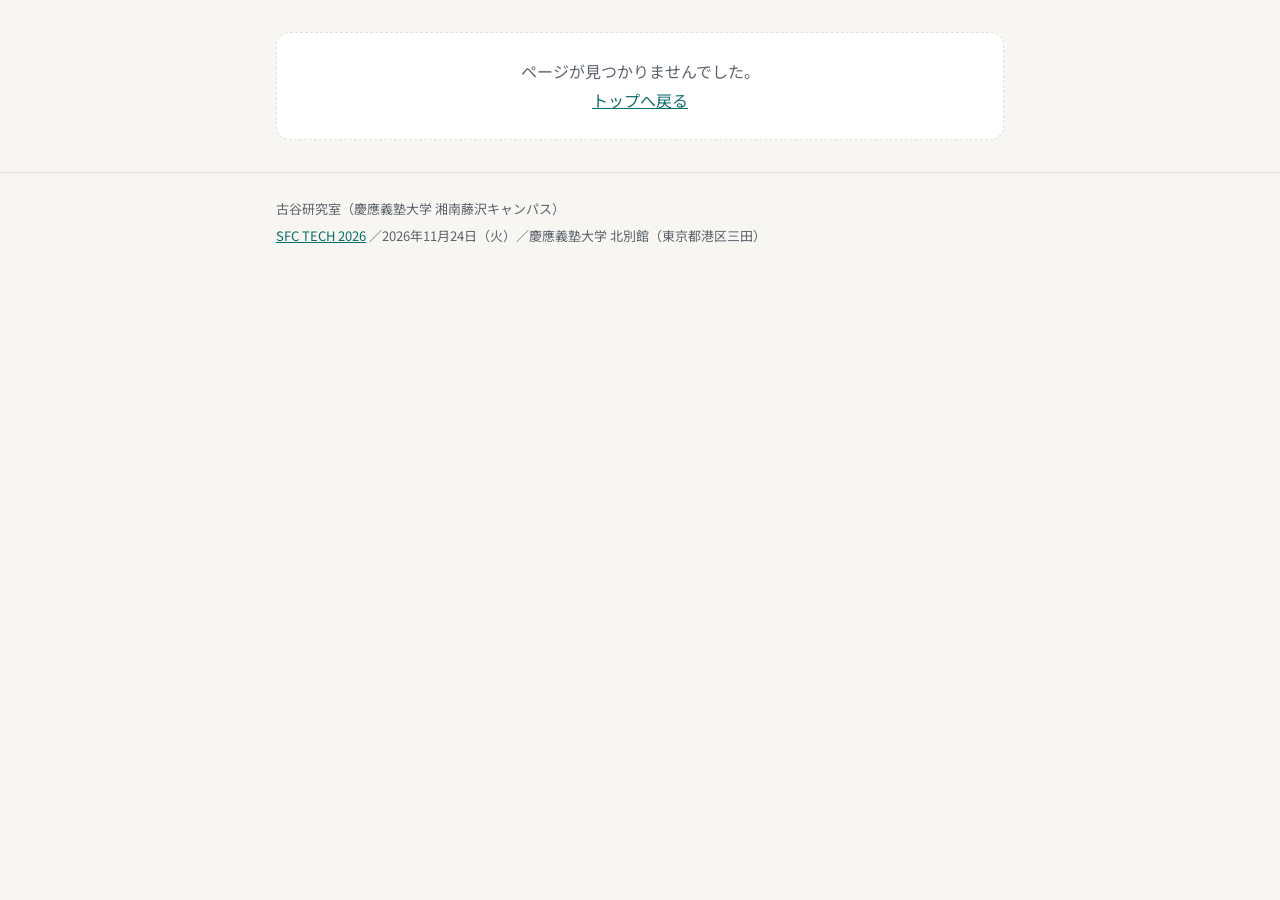
==== group.html @ 546546d0 "SFC TECH 2026 古谷研サイトの骨組み Co-Authored-By: Claude Opus 5.5 <noreply@anthropic.com>" ====
<!doctype html>
<html lang="ja">
<head>
  <meta charset="utf-8">
  <meta name="viewport" content="width=device-width, initial-scale=1">
  <title>古谷研究室｜SFC TECH 2026</title>
  <link rel="preconnect" href="https://fonts.googleapis.com">
  <link rel="preconnect" href="https://fonts.gstatic.com" crossorigin>
  <link href="https://fonts.googleapis.com/css2?family=Noto+Sans+JP:wght@400;700&display=swap" rel="stylesheet">
  <link rel="stylesheet" href="style.css">
</head>
<body>
  <main class="wrap" id="group"></main>
  <footer><div class="wrap" id="footer"></div></footer>
  <script src="data.js"></script>
  <script src="app.js"></script>
</body>
</html>
---- style.css ----
:root {
  --bg: #f7f6f2;
  --surface: #ffffff;
  --text: #1c1f24;
  --muted: #5d636c;
  --line: #e2e0d9;
  --accent: #0b6e69;
  --accent-soft: #e3f1ef;
  --radius: 14px;
  --max: 760px;
}
@media (prefers-color-scheme: dark) {
  :root:not([data-theme="light"]) {
    --bg: #14171b;
    --surface: #1d2126;
    --text: #e8e9eb;
    --muted: #a0a6ae;
    --line: #2e333a;
    --accent: #4fc2b9;
    --accent-soft: #1d3331;
  }
}
:root[data-theme="dark"] {
  --bg: #14171b;
  --surface: #1d2126;
  --text: #e8e9eb;
  --muted: #a0a6ae;
  --line: #2e333a;
  --accent: #4fc2b9;
  --accent-soft: #1d3331;
}

* { box-sizing: border-box; }
html { -webkit-text-size-adjust: 100%; }
body {
  margin: 0;
  background: var(--bg);
  color: var(--text);
  font-family: "Noto Sans JP", system-ui, -apple-system, "Hiragino Sans", sans-serif;
  line-height: 1.8;
  font-size: 16px;
}
a { color: var(--accent); }
img { max-width: 100%; display: block; }

.wrap { max-width: var(--max); margin: 0 auto; padding: 0 16px; }

/* ---------- header ---------- */
.hero { padding: 56px 0 32px; }
.eyebrow {
  display: inline-block;
  font-size: 13px;
  font-weight: 700;
  letter-spacing: 0.08em;
  color: var(--accent);
  background: var(--accent-soft);
  padding: 4px 10px;
  border-radius: 999px;
}
.hero h1 {
  font-size: clamp(30px, 8vw, 44px);
  line-height: 1.25;
  margin: 16px 0 4px;
  letter-spacing: 0.02em;
}
.hero .en { color: var(--muted); font-size: 14px; margin: 0 0 24px; }
.theme { font-size: 20px; font-weight: 700; margin: 0 0 8px; }
.lead { margin: 0 0 16px; }
.meta { color: var(--muted); font-size: 14px; margin: 0; }

/* ---------- group list ---------- */
.section-title {
  font-size: 13px;
  font-weight: 700;
  letter-spacing: 0.1em;
  color: var(--muted);
  margin: 24px 0 12px;
}
.cards { display: grid; gap: 14px; margin-bottom: 48px; }
.card {
  display: block;
  text-decoration: none;
  color: inherit;
  background: var(--surface);
  border: 1px solid var(--line);
  border-radius: var(--radius);
  overflow: hidden;
  transition: transform 0.15s ease, border-color 0.15s ease;
}
.card:hover { transform: translateY(-2px); border-color: var(--accent); }
.card .thumb { aspect-ratio: 16 / 9; background: var(--accent-soft); object-fit: cover; width: 100%; }
.card .body { padding: 16px 18px 18px; }
.card .tag { font-size: 12px; font-weight: 700; color: var(--accent); }
.card h3 { margin: 2px 0 4px; font-size: 18px; line-height: 1.45; }
.card p { margin: 0; color: var(--muted); font-size: 14px; }
.card.draft { opacity: 0.7; }
.badge {
  display: inline-block;
  font-size: 11px;
  color: var(--muted);
  border: 1px solid var(--line);
  border-radius: 999px;
  padding: 0 8px;
  margin-left: 6px;
  vertical-align: 1px;
}

/* ---------- group page ---------- */
.back { display: inline-block; margin: 24px 0 0; font-size: 14px; text-decoration: none; }
.group-hero { padding: 24px 0 8px; }
.group-hero h1 { font-size: clamp(24px, 6.5vw, 34px); line-height: 1.35; margin: 6px 0 8px; }
.group-hero .catch { font-size: 17px; color: var(--muted); margin: 0; }
.cover { border-radius: var(--radius); margin: 20px 0 8px; width: 100%; }
.block { margin: 32px 0; }
.block h2 {
  font-size: 18px;
  margin: 0 0 8px;
  padding-left: 12px;
  border-left: 4px solid var(--accent);
  line-height: 1.4;
}
.block p { margin: 0 0 12px; white-space: pre-wrap; }
.block ul { margin: 0; padding-left: 1.3em; }
.gallery { display: grid; gap: 12px; }
.gallery figure { margin: 0; }
.gallery img { border-radius: 10px; width: 100%; }
.gallery figcaption { font-size: 13px; color: var(--muted); margin-top: 4px; }
.video { position: relative; aspect-ratio: 16 / 9; border-radius: 10px; overflow: hidden; }
.video iframe { position: absolute; inset: 0; width: 100%; height: 100%; border: 0; }
.draft-note {
  background: var(--surface);
  border: 1px dashed var(--line);
  border-radius: var(--radius);
  padding: 24px;
  text-align: center;
  color: var(--muted);
  margin: 32px 0;
}
.pager { display: flex; justify-content: space-between; gap: 12px; margin: 40px 0; font-size: 14px; }
.pager a { text-decoration: none; }

footer {
  border-top: 1px solid var(--line);
  padding: 24px 0 40px;
  color: var(--muted);
  font-size: 13px;
}
footer p { margin: 0 0 4px; }

@media (min-width: 640px) {
  .cards { grid-template-columns: 1fr 1fr; }
  .gallery { grid-template-columns: 1fr 1fr; }
}
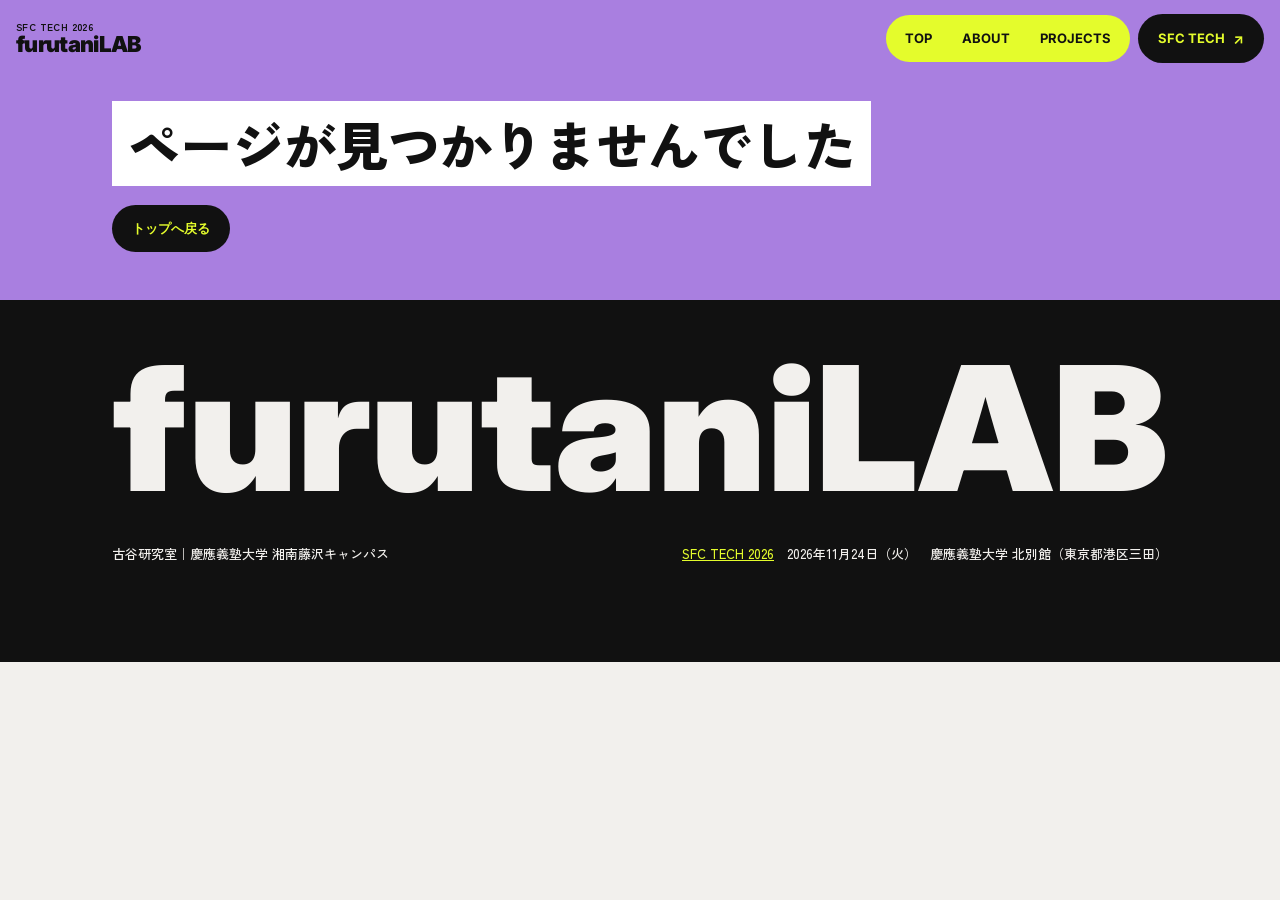
==== commit b53a54e5: "参考サイトの雰囲気に寄せてUIを刷新 Co-Authored-By: Claude Opus 5.5 <noreply@anthropic.com>" ====
--- a/group.html
+++ b/group.html
@@ -2,16 +2,17 @@
 <html lang="ja">
 <head>
   <meta charset="utf-8">
-  <meta name="viewport" content="width=device-width, initial-scale=1">
+  <meta name="viewport" content="width=device-width, initial-scale=1, viewport-fit=cover">
   <title>古谷研究室｜SFC TECH 2026</title>
   <link rel="preconnect" href="https://fonts.googleapis.com">
   <link rel="preconnect" href="https://fonts.gstatic.com" crossorigin>
-  <link href="https://fonts.googleapis.com/css2?family=Noto+Sans+JP:wght@400;700&display=swap" rel="stylesheet">
+  <link href="https://fonts.googleapis.com/css2?family=Inter:wght@400;700;900&family=Zen+Kaku+Gothic+New:wght@500;700;900&display=swap" rel="stylesheet">
   <link rel="stylesheet" href="style.css">
 </head>
 <body>
-  <main class="wrap" id="group"></main>
-  <footer><div class="wrap" id="footer"></div></footer>
+  <div id="header"></div>
+  <main id="group"></main>
+  <footer class="site-footer" id="footer"></footer>
   <script src="data.js"></script>
   <script src="app.js"></script>
 </body>
--- a/style.css
+++ b/style.css
@@ -1,153 +1,409 @@
 :root {
-  --bg: #f7f6f2;
-  --surface: #ffffff;
-  --text: #1c1f24;
-  --muted: #5d636c;
-  --line: #e2e0d9;
-  --accent: #0b6e69;
-  --accent-soft: #e3f1ef;
-  --radius: 14px;
-  --max: 760px;
-}
-@media (prefers-color-scheme: dark) {
-  :root:not([data-theme="light"]) {
-    --bg: #14171b;
-    --surface: #1d2126;
-    --text: #e8e9eb;
-    --muted: #a0a6ae;
-    --line: #2e333a;
-    --accent: #4fc2b9;
-    --accent-soft: #1d3331;
-  }
-}
-:root[data-theme="dark"] {
-  --bg: #14171b;
-  --surface: #1d2126;
-  --text: #e8e9eb;
-  --muted: #a0a6ae;
-  --line: #2e333a;
-  --accent: #4fc2b9;
-  --accent-soft: #1d3331;
+  --base: #f2f0ed;
+  --base-2: #dad6d0;
+  --black: #111111;
+  --white: #ffffff;
+  --yellow: #e4fc2c;
+  --muted: #5f5b55;
+  --hero: #a97fe0;
+  --en: "Inter", system-ui, sans-serif;
+  --ja: "Zen Kaku Gothic New", "Hiragino Sans", "Noto Sans JP", sans-serif;
+  --pill: 999px;
 }
 
 * { box-sizing: border-box; }
-html { -webkit-text-size-adjust: 100%; }
+html { -webkit-text-size-adjust: 100%; scroll-behavior: smooth; }
 body {
   margin: 0;
-  background: var(--bg);
-  color: var(--text);
-  font-family: "Noto Sans JP", system-ui, -apple-system, "Hiragino Sans", sans-serif;
+  background: var(--base);
+  color: var(--black);
+  font-family: var(--ja);
+  font-weight: 500;
   line-height: 1.8;
   font-size: 16px;
-}
-a { color: var(--accent); }
+  overflow-x: hidden;
+}
+a { color: inherit; }
 img { max-width: 100%; display: block; }
-
-.wrap { max-width: var(--max); margin: 0 auto; padding: 0 16px; }
-
-/* ---------- header ---------- */
-.hero { padding: 56px 0 32px; }
-.eyebrow {
+.en { font-family: var(--en); }
+.wrap { max-width: 1120px; margin: 0 auto; padding: 0 16px; }
+@media (min-width: 768px) { .wrap { padding: 0 32px; } }
+
+/* =========================================================
+   header / nav
+   ========================================================= */
+.site-header {
+  position: fixed;
+  inset: 0 0 auto 0;
+  z-index: 50;
+  display: flex;
+  align-items: center;
+  justify-content: space-between;
+  gap: 12px;
+  padding: 14px 16px;
+  pointer-events: none;
+}
+.site-header > * { pointer-events: auto; }
+.logo { text-decoration: none; line-height: 1.1; }
+.logo small { display: block; font-size: 10px; font-weight: 700; letter-spacing: 0.04em; }
+.logo b { font-family: var(--en); font-weight: 900; font-size: 22px; letter-spacing: -0.03em; }
+
+.nav { display: flex; gap: 8px; align-items: center; }
+.pill-nav {
+  display: flex;
+  gap: 2px;
+  background: var(--yellow);
+  border-radius: var(--pill);
+  padding: 5px;
+}
+.pill-nav a {
+  text-decoration: none;
+  font-family: var(--en);
+  font-weight: 700;
+  font-size: 13px;
+  padding: 7px 14px;
+  border-radius: var(--pill);
+  transition: background 0.2s;
+}
+.pill-nav a:hover { background: rgba(0, 0, 0, 0.08); }
+.pill-black {
+  display: inline-flex;
+  align-items: center;
+  gap: 8px;
+  text-decoration: none;
+  background: var(--black);
+  color: var(--yellow);
+  font-family: var(--en);
+  font-weight: 700;
+  font-size: 13px;
+  padding: 12px 20px;
+  border-radius: var(--pill);
+  white-space: nowrap;
+  transition: transform 0.2s;
+}
+.pill-black:hover { transform: translateY(-2px); }
+.pill-black .arrow { font-size: 14px; }
+
+/* スマホではナビを画面下に固定 */
+@media (max-width: 767px) {
+  .nav {
+    position: fixed;
+    left: 50%;
+    bottom: 14px;
+    transform: translateX(-50%);
+    z-index: 60;
+  }
+  .pill-nav a { padding: 7px 12px; font-size: 12px; }
+  .pill-black { padding: 11px 16px; font-size: 12px; }
+}
+
+/* =========================================================
+   hero
+   ========================================================= */
+.hero {
+  position: relative;
+  min-height: 100svh;
+  background: var(--hero);
+  transition: background-color 0.7s ease;
+  padding-top: 76px;
+  display: flex;
+  flex-direction: column;
+  overflow: hidden;
+}
+.slider {
+  --slide-w: min(84vw, 820px);
+  display: flex;
+  gap: 16px;
+  overflow-x: auto;
+  scroll-snap-type: x mandatory;
+  scrollbar-width: none;
+  padding-inline: calc((100vw - var(--slide-w)) / 2);
+  flex: 1;
+  min-height: 0;
+}
+.slider::-webkit-scrollbar { display: none; }
+.slide {
+  position: relative;
+  flex: 0 0 var(--slide-w);
+  scroll-snap-align: center;
+  min-height: 58svh;
+  text-decoration: none;
+  overflow: hidden;
+  border-radius: 4px;
+}
+.slide-art,
+.card-art {
+  position: absolute;
+  inset: 0;
+  background-color: color-mix(in srgb, var(--c) 55%, white);
+  background-image: radial-gradient(color-mix(in srgb, var(--c) 80%, black) 1.4px, transparent 1.6px);
+  background-size: 18px 18px;
+}
+.slide-art img,
+.card-art img { width: 100%; height: 100%; object-fit: cover; }
+.slide-num {
+  position: absolute;
+  right: -0.06em;
+  top: -0.18em;
+  font-family: var(--en);
+  font-weight: 900;
+  font-size: clamp(160px, 38vw, 420px);
+  line-height: 1;
+  letter-spacing: -0.06em;
+  color: transparent;
+  -webkit-text-stroke: 2px var(--black);
+}
+.slide-cap {
+  position: absolute;
+  left: 0;
+  bottom: clamp(56px, 9vw, 120px);
+  max-width: min(92%, 520px);
+}
+.hl {
+  display: inline;
+  background: var(--white);
+  padding: 0.1em 0.3em;
+  line-height: 1.75;
+  -webkit-box-decoration-break: clone;
+  box-decoration-break: clone;
+}
+.slide-cap .ttl { font-size: clamp(20px, 3.4vw, 30px); font-weight: 700; }
+.slide-cap .sub { display: block; margin-top: 10px; }
+.slide-cap .sub span { font-size: 12px; font-weight: 700; }
+.tag {
   display: inline-block;
+  font-family: var(--en);
+  font-weight: 700;
+  font-size: 12px;
+  background: var(--yellow);
+  border-radius: var(--pill);
+  padding: 2px 12px;
+  margin-bottom: 8px;
+}
+.tag.soon { background: var(--black); color: var(--yellow); margin-left: 4px; }
+
+.wordmark {
+  position: relative;
+  z-index: 3;
+  padding: 0 16px;
+  margin-top: clamp(-80px, -7vw, -28px);
+  pointer-events: none;
+}
+.wordmark svg { width: 100%; height: auto; display: block; }
+.wordmark text { font-family: var(--en); font-weight: 900; fill: var(--black); }
+
+.slider-ctrl {
+  position: absolute;
+  left: 0;
+  right: 0;
+  top: 88px;
+  display: flex;
+  justify-content: space-between;
+  padding: 0 12px;
+  pointer-events: none;
+  z-index: 4;
+}
+.round {
+  pointer-events: auto;
+  width: 44px;
+  height: 44px;
+  border-radius: 50%;
+  border: 1.5px solid var(--black);
+  background: transparent;
+  color: var(--black);
+  font-size: 16px;
+  cursor: pointer;
+  transition: background 0.2s;
+}
+.round:hover { background: var(--yellow); }
+.slider-ctrl { justify-content: flex-end; gap: 8px; padding: 0 20px; }
+@media (max-width: 767px) { .slider-ctrl { display: none; } }
+
+.ticker {
+  background: var(--white);
+  border-top: 1.5px solid var(--black);
+  overflow: hidden;
+  white-space: nowrap;
+  padding: 8px 0;
   font-size: 13px;
   font-weight: 700;
-  letter-spacing: 0.08em;
-  color: var(--accent);
-  background: var(--accent-soft);
-  padding: 4px 10px;
-  border-radius: 999px;
-}
-.hero h1 {
-  font-size: clamp(30px, 8vw, 44px);
-  line-height: 1.25;
-  margin: 16px 0 4px;
-  letter-spacing: 0.02em;
-}
-.hero .en { color: var(--muted); font-size: 14px; margin: 0 0 24px; }
-.theme { font-size: 20px; font-weight: 700; margin: 0 0 8px; }
-.lead { margin: 0 0 16px; }
-.meta { color: var(--muted); font-size: 14px; margin: 0; }
-
-/* ---------- group list ---------- */
-.section-title {
-  font-size: 13px;
-  font-weight: 700;
-  letter-spacing: 0.1em;
-  color: var(--muted);
-  margin: 24px 0 12px;
-}
-.cards { display: grid; gap: 14px; margin-bottom: 48px; }
+}
+.ticker-inner { display: inline-block; animation: ticker 40s linear infinite; }
+.ticker-inner span { margin-right: 40px; }
+.ticker-inner span::before { content: "●"; color: var(--hero); margin-right: 10px; transition: color 0.7s; }
+@keyframes ticker { to { transform: translateX(-50%); } }
+@media (prefers-reduced-motion: reduce) {
+  .ticker-inner { animation: none; }
+  html { scroll-behavior: auto; }
+}
+
+/* =========================================================
+   sections
+   ========================================================= */
+.section { padding: 88px 0; }
+.section.alt { background: var(--base-2); }
+.sec-head { margin-bottom: 36px; }
+.sec-head .en-ttl {
+  font-family: var(--en);
+  font-weight: 900;
+  font-size: clamp(48px, 11vw, 112px);
+  line-height: 0.95;
+  letter-spacing: -0.04em;
+  margin: 0;
+}
+.sec-head .ja-ttl {
+  display: inline-block;
+  margin-top: 12px;
+  font-size: 14px;
+  font-weight: 700;
+  background: var(--black);
+  color: var(--yellow);
+  border-radius: var(--pill);
+  padding: 3px 14px;
+}
+
+.about-grid { display: grid; gap: 32px; }
+.about-theme { font-size: clamp(26px, 5vw, 44px); font-weight: 900; line-height: 1.4; margin: 0 0 20px; }
+.about-lead { font-size: 17px; margin: 0 0 20px; }
+.about-members { color: var(--muted); font-size: 14px; margin: 0; }
+.event-card {
+  background: var(--white);
+  border: 1.5px solid var(--black);
+  border-radius: 20px;
+  padding: 28px;
+  align-self: start;
+}
+.event-card .en { font-weight: 900; font-size: 28px; letter-spacing: -0.02em; margin: 0 0 12px; line-height: 1.1; }
+.event-card dl { margin: 0 0 20px; display: grid; grid-template-columns: auto 1fr; gap: 6px 16px; font-size: 14px; }
+.event-card dt { font-family: var(--en); font-weight: 700; color: var(--muted); }
+.event-card dd { margin: 0; }
+@media (min-width: 900px) { .about-grid { grid-template-columns: 1.5fr 1fr; gap: 56px; } }
+
+/* project cards */
+.cards { display: grid; gap: 20px; }
+@media (min-width: 640px) { .cards { grid-template-columns: 1fr 1fr; } }
+@media (min-width: 1000px) { .cards { grid-template-columns: 1fr 1fr 1fr; } }
 .card {
+  display: flex;
+  flex-direction: column;
+  text-decoration: none;
+  background: var(--white);
+  border-radius: 20px;
+  overflow: hidden;
+  transition: transform 0.25s ease;
+}
+.card:hover { transform: translateY(-4px) rotate(-0.4deg); }
+.card-media { position: relative; aspect-ratio: 4 / 3; overflow: hidden; }
+.card-media .num {
+  position: absolute;
+  right: 12px;
+  bottom: -0.2em;
+  font-family: var(--en);
+  font-weight: 900;
+  font-size: 120px;
+  line-height: 1;
+  letter-spacing: -0.06em;
+  color: transparent;
+  -webkit-text-stroke: 1.5px var(--black);
+}
+.card-body { padding: 18px 20px 22px; display: flex; flex-direction: column; flex: 1; }
+.card-body h3 { font-size: 19px; line-height: 1.5; margin: 0 0 6px; }
+.card-body p { margin: 0; color: var(--muted); font-size: 14px; flex: 1; }
+.card-more {
+  margin-top: 16px;
+  align-self: flex-end;
+  width: 40px;
+  height: 40px;
+  border-radius: 50%;
+  border: 1.5px solid var(--black);
+  display: grid;
+  place-items: center;
+  transition: background 0.2s;
+}
+.card:hover .card-more { background: var(--yellow); }
+
+/* =========================================================
+   group page
+   ========================================================= */
+.g-hero {
+  background: var(--hero);
+  padding: 96px 0 48px;
+}
+.crumbs { font-family: var(--en); font-size: 12px; font-weight: 700; margin-bottom: 24px; }
+.crumbs a { text-decoration: none; }
+.crumbs a:hover { text-decoration: underline; }
+.g-title { font-size: clamp(28px, 6vw, 52px); font-weight: 900; margin: 8px 0 20px; line-height: 1.3; }
+.g-title .hl { line-height: 1.55; }
+.g-catch { font-size: 17px; font-weight: 700; margin: 0; max-width: 40em; }
+.g-cover { margin-top: 32px; border-radius: 20px; overflow: hidden; border: 1.5px solid var(--black); }
+.g-cover img { width: 100%; }
+
+.g-body { padding: 56px 0 24px; }
+.g-sec { display: grid; gap: 8px 40px; padding: 32px 0; border-top: 1.5px solid var(--black); }
+.g-sec:first-child { border-top: 0; }
+@media (min-width: 900px) { .g-sec { grid-template-columns: 260px 1fr; } }
+.g-sec h2 { margin: 0; line-height: 1.1; }
+.g-sec h2 .en { display: block; font-weight: 900; font-size: 34px; letter-spacing: -0.03em; }
+.g-sec h2 .ja { font-size: 13px; font-weight: 700; color: var(--muted); }
+.g-sec p { margin: 0; white-space: pre-wrap; font-size: 17px; }
+.results { list-style: none; margin: 0; padding: 0; counter-reset: r; display: grid; gap: 14px; }
+.results li {
+  counter-increment: r;
+  background: var(--white);
+  border-radius: 16px;
+  padding: 16px 20px 16px 72px;
+  position: relative;
+  font-weight: 700;
+}
+.results li::before {
+  content: counter(r, decimal-leading-zero);
+  position: absolute;
+  left: 18px;
+  top: 12px;
+  font-family: var(--en);
+  font-weight: 900;
+  font-size: 28px;
+  color: var(--hero);
+  -webkit-text-stroke: 1px var(--black);
+}
+.gallery { display: grid; gap: 16px; }
+@media (min-width: 640px) { .gallery { grid-template-columns: 1fr 1fr; } }
+.gallery figure { margin: 0; }
+.gallery img { border-radius: 14px; width: 100%; }
+.gallery figcaption { font-size: 13px; color: var(--muted); margin-top: 6px; }
+.video { position: relative; aspect-ratio: 16 / 9; border-radius: 14px; overflow: hidden; }
+.video iframe { position: absolute; inset: 0; width: 100%; height: 100%; border: 0; }
+.chips { display: flex; flex-wrap: wrap; gap: 8px; }
+.chip { background: var(--white); border-radius: var(--pill); padding: 6px 16px; font-weight: 700; font-size: 14px; }
+.links { display: flex; flex-wrap: wrap; gap: 10px; }
+
+.soon-box { padding: 40px 0 80px; text-align: center; }
+.soon-box .en { font-weight: 900; font-size: clamp(48px, 12vw, 120px); letter-spacing: -0.04em; line-height: 1; margin: 0 0 12px; }
+.soon-box p { margin: 0; color: var(--muted); }
+
+.pager { display: grid; gap: 16px; padding: 24px 0 88px; }
+@media (min-width: 640px) { .pager { grid-template-columns: 1fr 1fr; } }
+.pager a {
   display: block;
   text-decoration: none;
-  color: inherit;
-  background: var(--surface);
-  border: 1px solid var(--line);
-  border-radius: var(--radius);
-  overflow: hidden;
-  transition: transform 0.15s ease, border-color 0.15s ease;
-}
-.card:hover { transform: translateY(-2px); border-color: var(--accent); }
-.card .thumb { aspect-ratio: 16 / 9; background: var(--accent-soft); object-fit: cover; width: 100%; }
-.card .body { padding: 16px 18px 18px; }
-.card .tag { font-size: 12px; font-weight: 700; color: var(--accent); }
-.card h3 { margin: 2px 0 4px; font-size: 18px; line-height: 1.45; }
-.card p { margin: 0; color: var(--muted); font-size: 14px; }
-.card.draft { opacity: 0.7; }
-.badge {
-  display: inline-block;
-  font-size: 11px;
-  color: var(--muted);
-  border: 1px solid var(--line);
-  border-radius: 999px;
-  padding: 0 8px;
-  margin-left: 6px;
-  vertical-align: 1px;
-}
-
-/* ---------- group page ---------- */
-.back { display: inline-block; margin: 24px 0 0; font-size: 14px; text-decoration: none; }
-.group-hero { padding: 24px 0 8px; }
-.group-hero h1 { font-size: clamp(24px, 6.5vw, 34px); line-height: 1.35; margin: 6px 0 8px; }
-.group-hero .catch { font-size: 17px; color: var(--muted); margin: 0; }
-.cover { border-radius: var(--radius); margin: 20px 0 8px; width: 100%; }
-.block { margin: 32px 0; }
-.block h2 {
-  font-size: 18px;
-  margin: 0 0 8px;
-  padding-left: 12px;
-  border-left: 4px solid var(--accent);
-  line-height: 1.4;
-}
-.block p { margin: 0 0 12px; white-space: pre-wrap; }
-.block ul { margin: 0; padding-left: 1.3em; }
-.gallery { display: grid; gap: 12px; }
-.gallery figure { margin: 0; }
-.gallery img { border-radius: 10px; width: 100%; }
-.gallery figcaption { font-size: 13px; color: var(--muted); margin-top: 4px; }
-.video { position: relative; aspect-ratio: 16 / 9; border-radius: 10px; overflow: hidden; }
-.video iframe { position: absolute; inset: 0; width: 100%; height: 100%; border: 0; }
-.draft-note {
-  background: var(--surface);
-  border: 1px dashed var(--line);
-  border-radius: var(--radius);
-  padding: 24px;
-  text-align: center;
-  color: var(--muted);
-  margin: 32px 0;
-}
-.pager { display: flex; justify-content: space-between; gap: 12px; margin: 40px 0; font-size: 14px; }
-.pager a { text-decoration: none; }
-
-footer {
-  border-top: 1px solid var(--line);
-  padding: 24px 0 40px;
-  color: var(--muted);
-  font-size: 13px;
-}
-footer p { margin: 0 0 4px; }
-
-@media (min-width: 640px) {
-  .cards { grid-template-columns: 1fr 1fr; }
-  .gallery { grid-template-columns: 1fr 1fr; }
-}
+  background: var(--c);
+  border-radius: 20px;
+  padding: 22px 24px;
+  border: 1.5px solid var(--black);
+  transition: transform 0.2s;
+}
+.pager a:hover { transform: translateY(-3px); }
+.pager .dir { font-family: var(--en); font-weight: 900; font-size: 13px; }
+.pager .t { display: block; font-weight: 700; font-size: 17px; margin-top: 4px; }
+.pager .next { text-align: right; }
+.pager .next:only-child { grid-column: 2; }
+
+/* =========================================================
+   footer
+   ========================================================= */
+.site-footer { background: var(--black); color: var(--base); padding: 56px 0 96px; }
+.site-footer .wordmark { margin: 0 0 28px; padding: 0; }
+.site-footer .wordmark text { fill: var(--base); }
+.foot-row { display: flex; flex-wrap: wrap; justify-content: space-between; gap: 16px; font-size: 13px; }
+.foot-row p { margin: 0; }
+.foot-row a { color: var(--yellow); }
